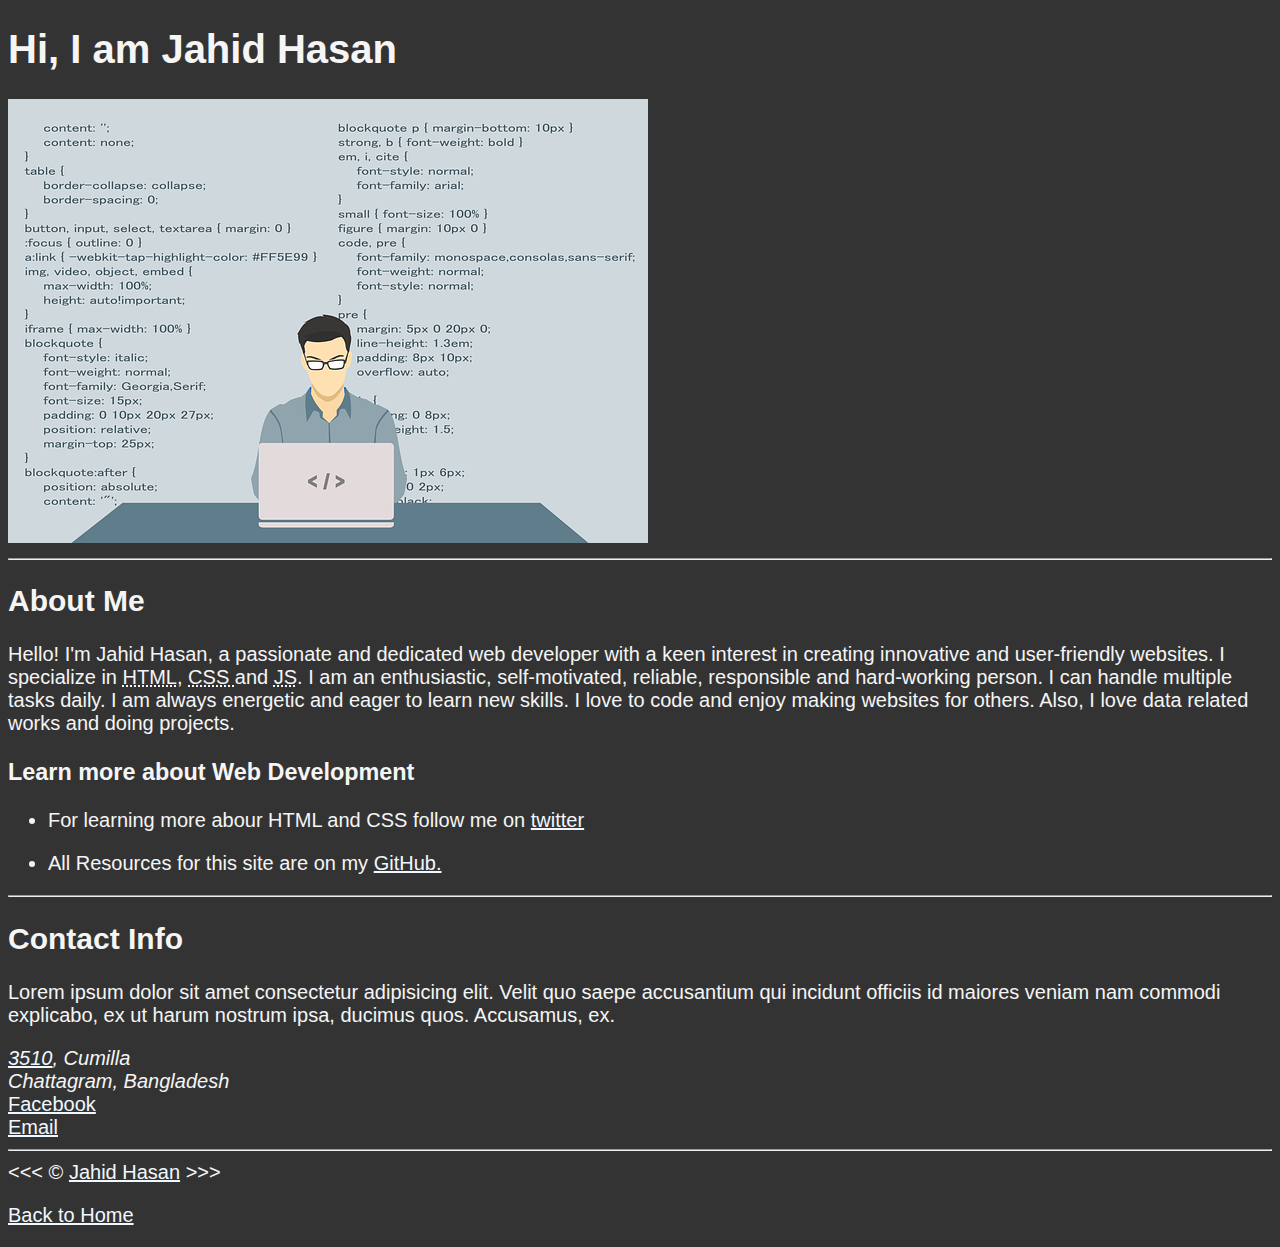
==== about.html @ 52e4bf4a "Jahid" ====
<!DOCTYPE html>
<html lang="en">
<head>
    <meta charset="UTF-8">
    <meta name="viewport" content="width=device-width, initial-scale=1.0">
    <meta name="author" content="Jahid Hasan">
    <meta name="description" content="Hi, I am Jahid Hasan and this page is about me.">
    <title>About Me</title>
    <link rel="icon" href="Jahid.jpg" type="image/x-icon">
    <link rel="stylesheet" href="main.css" type="text/css">
    <link rel="preconnect" href="https://fonts.googleapis.com">
<link rel="preconnect" href="https://fonts.gstatic.com" crossorigin>
<link href="https://fonts.googleapis.com/css2?family=Tourney:wght@100;200;400;500;600&display=swap" rel="stylesheet">
</head>

<body>
    
<h1>Hi, I am Jahid Hasan</h1>
 <img src="img/programmer-1653351_640.png" alt="programmer doing his thing" title="Programmer doing his thing.">
<hr>
<h2>About Me</h2>
    <p>Hello! I'm Jahid Hasan, a passionate and dedicated web developer with a keen interest in creating innovative and user-friendly websites. I specialize in <abbr title="Hyper Text Markup Language">HTML</abbr>, <abbr title="Cascading Style Sheets">CSS </abbr> and <abbr title="Java Script">JS</abbr>. 
    I am an enthusiastic, self-motivated, reliable, responsible and hard-working person. 
 I can handle multiple tasks daily. I am always energetic and eager to learn new skills.
 I love to code and enjoy making websites for others.
 Also, I love data related works and doing projects.</p>


 <h3> Learn more about Web Development </h3>

 <ul>
<li>
    <p>For learning more abour HTML and CSS follow me on <a href="https://twitter.com/jahidxhasan">twitter</a></p>
</li>
<li>
        All Resources for this site are on my <a href="https://github.com/jahidjb/my-website.git"> GitHub.</a>
    </li>
</ul>

<hr>
 <h2>Contact Info</h2>
 <p>Lorem ipsum dolor sit amet consectetur adipisicing elit. Velit quo saepe accusantium qui incidunt officiis id maiores veniam nam commodi explicabo, ex ut harum nostrum ipsa, ducimus quos. Accusamus, ex.</p>
 <address><a href="https://maps.app.goo.gl/WrtRecQfbKQUi3Kx6">3510</a>, Cumilla <br> Chattagram, Bangladesh </address>
<a href="https://www.facebook.com/jahid.zibril" class="social">Facebook</a> <br>
<a href="mailto:jahid4jb@gmail.com">Email</a> <br>

<hr>
&lt;&lt;&lt; &copy; <a href="about.html">Jahid Hasan</a> &gt;&gt;&gt;

<p>
    <a href="/">Back to Home</a>
</p>
</body>
</html>
---- main.css ----
html {
    font-size: 20px;
    font-family:sans-serif, 'Tourney';
}
body {
    object-fit: cover;
    background-color: #333;
  color: whitesmoke;
}

a{
  color: aliceblue;
}
a:visited {
  color: lightgray;
}
a:hover, a:active {
  color: #eee;
}
.nav {
  width: 300px;
  height: 100px;
  border: 1px solid blue;
}
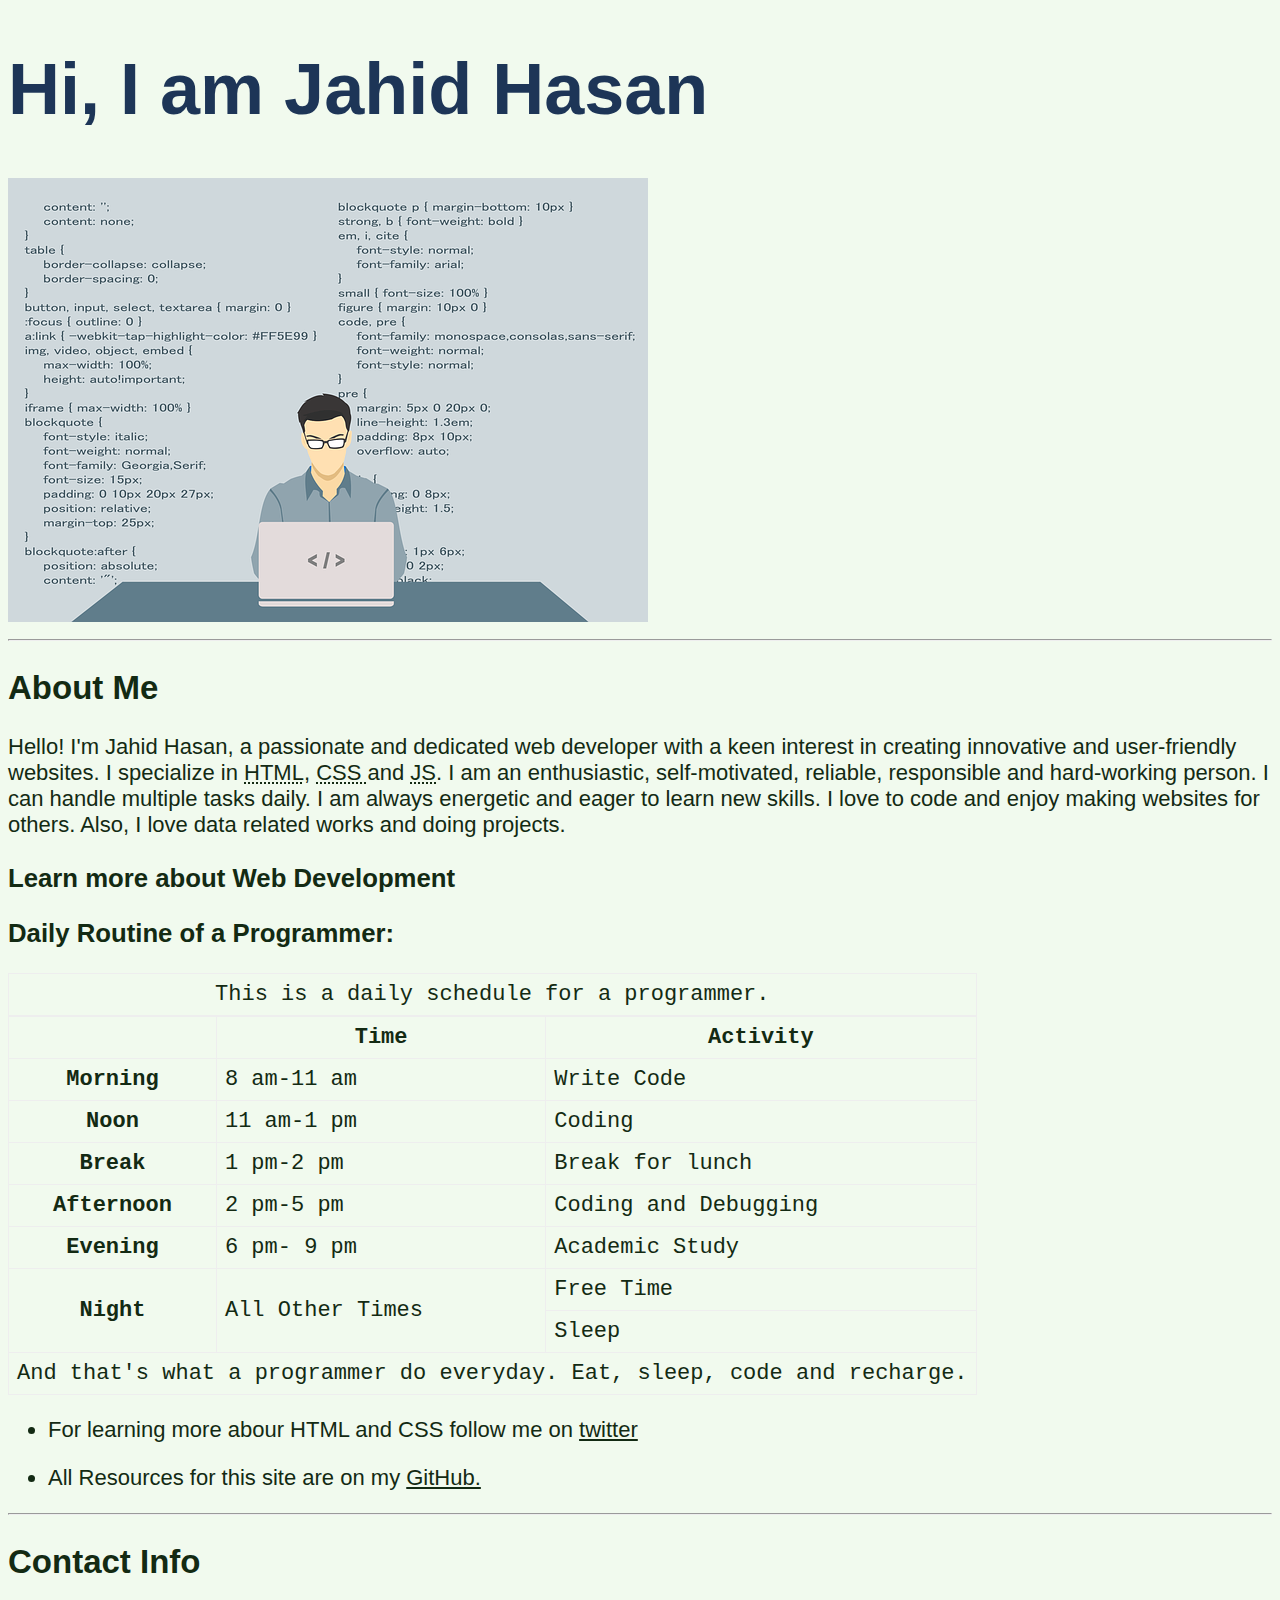
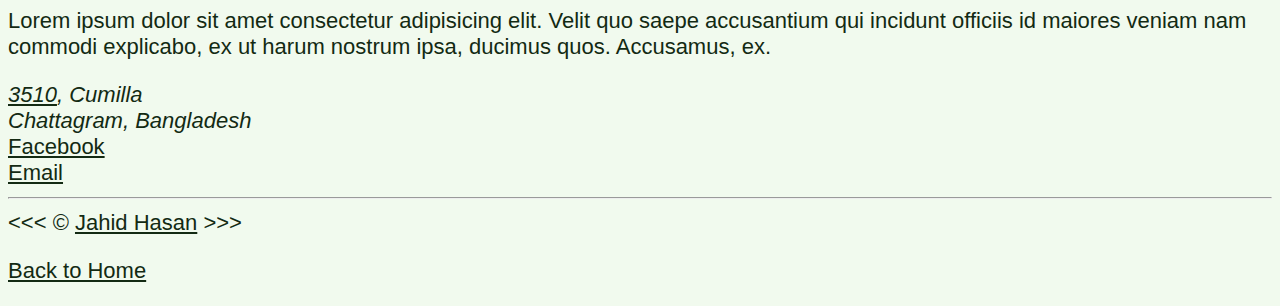
==== commit 1cc61b2a: "new changes" ====
--- a/about.html
+++ b/about.html
@@ -1,54 +1,158 @@
 <!DOCTYPE html>
 <html lang="en">
-<head>
-    <meta charset="UTF-8">
-    <meta name="viewport" content="width=device-width, initial-scale=1.0">
-    <meta name="author" content="Jahid Hasan">
-    <meta name="description" content="Hi, I am Jahid Hasan and this page is about me.">
+  <head>
+    <meta charset="UTF-8" />
+    <meta name="viewport" content="width=device-width, initial-scale=1.0" />
+    <meta name="author" content="Jahid Hasan" />
+    <meta
+      name="description"
+      content="Hi, I am Jahid Hasan and this page is about me." />
     <title>About Me</title>
-    <link rel="icon" href="Jahid.jpg" type="image/x-icon">
-    <link rel="stylesheet" href="main.css" type="text/css">
-    <link rel="preconnect" href="https://fonts.googleapis.com">
-<link rel="preconnect" href="https://fonts.gstatic.com" crossorigin>
-<link href="https://fonts.googleapis.com/css2?family=Tourney:wght@100;200;400;500;600&display=swap" rel="stylesheet">
-</head>
+    <link rel="icon" href="Jahid.jpg" type="image/x-icon" />
+    <link rel="stylesheet" href="main.css" type="text/css" />
+    <link rel="preconnect" href="https://fonts.googleapis.com" />
+    <link rel="preconnect" href="https://fonts.gstatic.com" crossorigin />
+    <link
+      href="https://fonts.googleapis.com/css2?family=Tourney:wght@100;200;400;500;600&display=swap"
+      rel="stylesheet" />
+  </head>
 
-<body>
-    
-<h1>Hi, I am Jahid Hasan</h1>
- <img src="img/programmer-1653351_640.png" alt="programmer doing his thing" title="Programmer doing his thing.">
-<hr>
-<h2>About Me</h2>
-    <p>Hello! I'm Jahid Hasan, a passionate and dedicated web developer with a keen interest in creating innovative and user-friendly websites. I specialize in <abbr title="Hyper Text Markup Language">HTML</abbr>, <abbr title="Cascading Style Sheets">CSS </abbr> and <abbr title="Java Script">JS</abbr>. 
-    I am an enthusiastic, self-motivated, reliable, responsible and hard-working person. 
- I can handle multiple tasks daily. I am always energetic and eager to learn new skills.
- I love to code and enjoy making websites for others.
- Also, I love data related works and doing projects.</p>
+  <body>
+    <h1>Hi, I am Jahid Hasan</h1>
+    <img
+      src="img/programmer-1653351_640.png"
+      alt="programmer doing his thing"
+      title="Programmer doing his thing." />
+    <hr />
+    <h2>About Me</h2>
+    <p>
+      Hello! I'm Jahid Hasan, a passionate and dedicated web developer with a
+      keen interest in creating innovative and user-friendly websites. I
+      specialize in <abbr title="Hyper Text Markup Language">HTML</abbr>,
+      <abbr title="Cascading Style Sheets">CSS </abbr> and
+      <abbr title="Java Script">JS</abbr>. I am an enthusiastic, self-motivated,
+      reliable, responsible and hard-working person. I can handle multiple tasks
+      daily. I am always energetic and eager to learn new skills. I love to code
+      and enjoy making websites for others. Also, I love data related works and
+      doing projects.
+    </p>
 
+    <h3>Learn more about Web Development</h3>
 
- <h3> Learn more about Web Development </h3>
+    <h3>Daily Routine of a Programmer:</h3>
 
- <ul>
-<li>
-    <p>For learning more abour HTML and CSS follow me on <a href="https://twitter.com/jahidxhasan">twitter</a></p>
-</li>
-<li>
-        All Resources for this site are on my <a href="https://github.com/jahidjb/my-website.git"> GitHub.</a>
-    </li>
-</ul>
+    <table>
+      <caption>
+        This is a daily schedule for a programmer.
+      </caption>
+      <thead>
+        <tr>
+          <th>&nbsp;</th>
+          <th scope="col">Time</th>
+          <th scope="col">Activity</th>
+        </tr>
+      </thead>
+      <tbody>
+        <tr>
+          <th>Morning</th>
+          <td>
+            <time datetime="08:00">8 am</time>-<time datetime="11:00"
+              >11 am</time
+            >
+          </td>
+          <td>Write Code</td>
+        </tr>
 
-<hr>
- <h2>Contact Info</h2>
- <p>Lorem ipsum dolor sit amet consectetur adipisicing elit. Velit quo saepe accusantium qui incidunt officiis id maiores veniam nam commodi explicabo, ex ut harum nostrum ipsa, ducimus quos. Accusamus, ex.</p>
- <address><a href="https://maps.app.goo.gl/WrtRecQfbKQUi3Kx6">3510</a>, Cumilla <br> Chattagram, Bangladesh </address>
-<a href="https://www.facebook.com/jahid.zibril" class="social">Facebook</a> <br>
-<a href="mailto:jahid4jb@gmail.com">Email</a> <br>
+        <tr>
+          <th scope="row">Noon</th>
+          <td>
+            <time datetime="11:00">11 am</time>-<time datetime="13:00"
+              >1 pm</time
+            >
+          </td>
+          <td>Coding</td>
+        </tr>
 
-<hr>
-&lt;&lt;&lt; &copy; <a href="about.html">Jahid Hasan</a> &gt;&gt;&gt;
+        <tr>
+          <th scope="row">Break</th>
+          <td>
+            <time datetime="13:00">1 pm</time>-<time datetime="14:00"
+              >2 pm</time
+            >
+          </td>
+          <td>Break for lunch</td>
+        </tr>
+        <tr>
+          <th scope="row">Afternoon</th>
+          <td>
+            <time datetime="14:00">2 pm</time>-<time datetime="17:00"
+              >5 pm</time
+            >
+          </td>
+          <td>Coding and Debugging</td>
+        </tr>
 
-<p>
-    <a href="/">Back to Home</a>
-</p>
-</body>
-</html>+        <tr>
+          <th scope="row">Evening</th>
+          <td>
+            <time datetime="18:00">6 pm</time>-<time datetime="21:00">
+              9 pm</time
+            >
+          </td>
+          <td>Academic Study</td>
+        </tr>
+        <tr>
+          <th rowspan="2" scope="row">Night</th>
+          <td rowspan="2">All Other Times</td>
+          <td>Free Time</td>
+        </tr>
+        <tr>
+          <td>Sleep</td>
+        </tr>
+      </tbody>
+      <tfoot>
+        <tr>
+          <td colspan="3">
+            And that's what a programmer do everyday. Eat, sleep, code and
+            recharge.
+          </td>
+        </tr>
+      </tfoot>
+    </table>
+    <ul>
+      <li>
+        <p>
+          For learning more abour HTML and CSS follow me on
+          <a href="https://twitter.com/jahidxhasan">twitter</a>
+        </p>
+      </li>
+      <li>
+        All Resources for this site are on my
+        <a href="https://github.com/jahidjb/my-website.git"> GitHub.</a>
+      </li>
+    </ul>
+
+    <hr />
+    <h2>Contact Info</h2>
+    <p>
+      Lorem ipsum dolor sit amet consectetur adipisicing elit. Velit quo saepe
+      accusantium qui incidunt officiis id maiores veniam nam commodi explicabo,
+      ex ut harum nostrum ipsa, ducimus quos. Accusamus, ex.
+    </p>
+    <address>
+      <a href="https://maps.app.goo.gl/WrtRecQfbKQUi3Kx6">3510</a>, Cumilla
+      <br />
+      Chattagram, Bangladesh
+    </address>
+    <a href="https://www.facebook.com/jahid.zibril" class="social">Facebook</a>
+    <br />
+    <a href="mailto:jahid4jb@gmail.com">Email</a> <br />
+
+    <hr />
+    &lt;&lt;&lt; &copy; <a href="about.html">Jahid Hasan</a> &gt;&gt;&gt;
+
+    <p>
+      <a href="/">Back to Home</a>
+    </p>
+  </body>
+</html>
--- a/main.css
+++ b/main.css
@@ -1,25 +1,54 @@
-
 html {
-    font-size: 20px;
-    font-family:sans-serif, 'Tourney';
+  font-family: "Titillium Web", sans-serif;
 }
 body {
-    object-fit: cover;
-    background-color: #333;
-  color: whitesmoke;
+  font-size: 22px;
+  object-fit: cover;
+  background-color: #f1faee;
+  color: #132a13;
 }
 
-a{
-  color: aliceblue;
+h1 {
+  font-size: 4.5rem;
+  color: #1d3557;
+}
+
+.myself {
+  font-family: monospace;
+}
+a {
+  color: #132a13;
 }
 a:visited {
-  color: lightgray;
+  color: #183018;
 }
-a:hover, a:active {
-  color: #eee;
+a:hover,
+a:active {
+  color: #90a955;
 }
-.nav {
-  width: 300px;
-  height: 100px;
-  border: 1px solid blue;
-}+figcaption {
+  background-color: black;
+  color: white;
+  font-style: normal;
+  padding: 2px;
+  text-align: justify;
+}
+
+figure {
+  display: block;
+  margin-top: 1em;
+  margin-bottom: 1em;
+  margin-left: 40px;
+  margin-right: 40px;
+}
+
+table,
+tr,
+th,
+td,
+caption {
+  border: 1px solid #eee;
+  font-family: "Courier New", Courier, monospace;
+  border-collapse: collapse;
+  padding: 0.5rem;
+}
